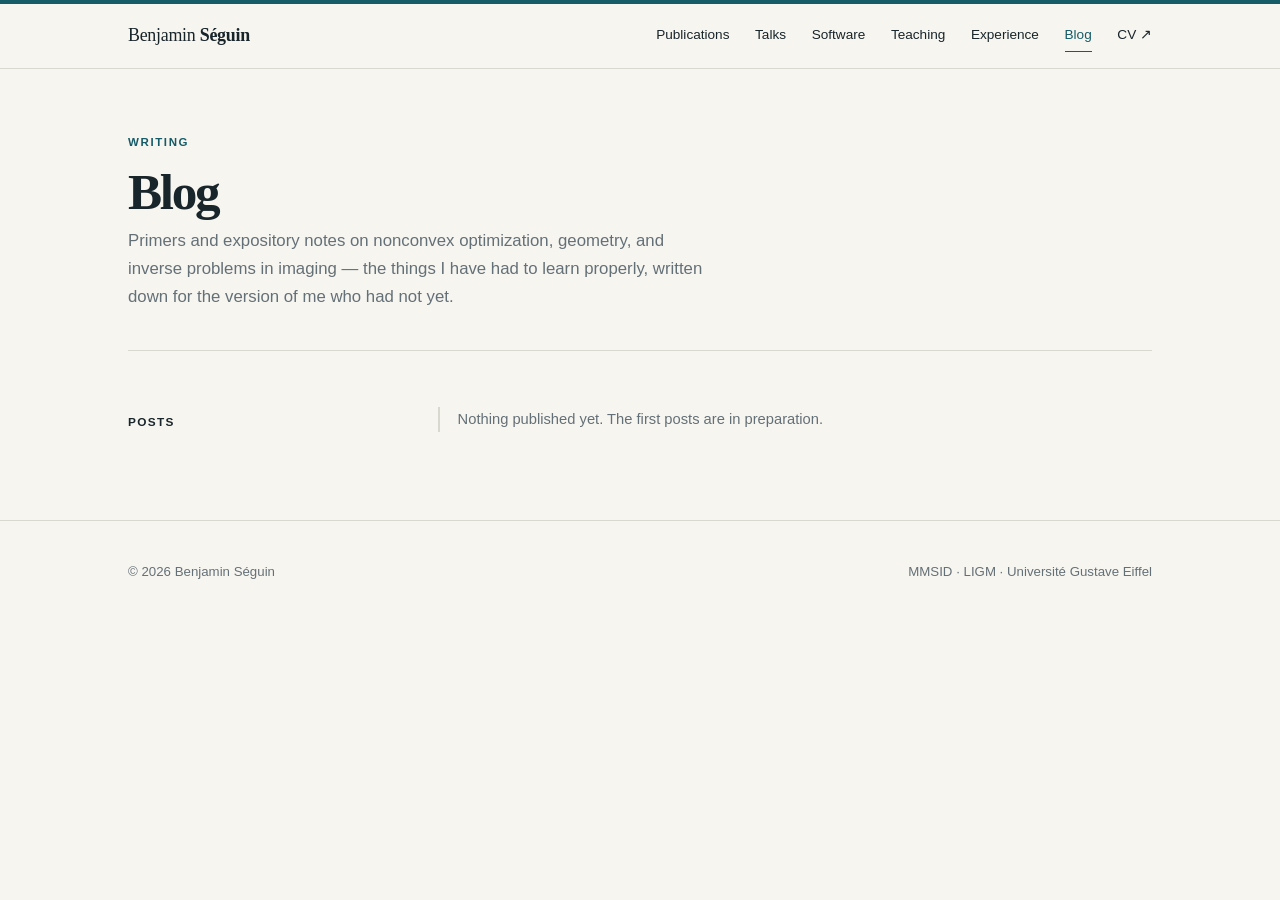
==== blog.html @ c070b913 "Add Talks and Blog sections Talks lists the M.Sc. thesis defence (10 Sep 2026) with slides. Blog is " ====
<!DOCTYPE html>
<html lang="en">
<head>
<meta charset="utf-8">
<meta name="viewport" content="width=device-width, initial-scale=1">
<title>Blog — Benjamin Séguin</title>
<meta name="description" content="Expository notes and primers on optimization, geometry and mathematical imaging by Benjamin Séguin.">
<link rel="stylesheet" href="css/style.css?v=1e8ed576">
</head>
<body>
<a class="skip" href="#main">Skip to content</a>

<header class="site-header">
  <div class="shell header-inner">
    <a class="wordmark" href="./" aria-label="Benjamin Séguin, home"><span>Benjamin</span> Séguin</a>
    <nav class="site-nav" aria-label="Primary navigation">
      <a href="publications.html">Publications</a>
      <a href="talks.html">Talks</a>
      <a href="software.html">Software</a>
      <a href="teaching.html">Teaching</a>
      <a href="experience.html">Experience</a>
      <a href="blog.html" aria-current="page">Blog</a>
      <a href="files/cv.pdf">CV <span aria-hidden="true">&#8599;</span></a>
    </nav>
  </div>
</header>

<main id="main">
<div class="shell">

  <div class="page-head">
    <p class="eyebrow">Writing</p>
    <h1>Blog</h1>
    <p class="lede">Primers and expository notes on nonconvex optimization, geometry, and inverse problems in imaging — the things I have had to learn properly, written down for the version of me who had not yet.</p>
  </div>

  <section class="rail" aria-labelledby="posts">
    <h2 class="rail-title" id="posts">Posts</h2>
    <div>
      <p class="empty-note">Nothing published yet. The first posts are in preparation.</p>

      <!-- ============================================================
           TO ADD A POST
           1. Copy posts/_template.html to posts/your-slug.html and write it.
           2. Uncomment and edit the <li> below, newest first.
           ============================================================
      <ul class="item-list timeline">
        <li class="item">
          <div class="item-year">12 Oct 2026</div>
          <div>
            <h3 class="item-title"><a href="posts/multi-reference-alignment.html">What is multi-reference alignment?</a></h3>
            <p class="note">One-sentence summary that tells a reader whether this is for them.</p>
            <ul class="resource-links">
              <li><a href="posts/multi-reference-alignment.html">Read <span aria-hidden="true">&#8594;</span></a></li>
            </ul>
          </div>
        </li>
      </ul>
      -->
    </div>
  </section>

</div>
</main>

<footer class="site-footer">
  <div class="shell footer-inner">
    <span>&copy; 2026 Benjamin Séguin</span>
    <span>MMSID &middot; LIGM &middot; Université Gustave Eiffel</span>
  </div>
</footer>
</body>
</html>
---- css/style.css ----
/* ==========================================================================
   Benjamin Séguin — academic site
   Design language: warm paper, deep-teal accent, Palatino display + sans text.
   No build step, no dependencies. Edit tokens below to restyle globally.
   ========================================================================== */

:root{
  --paper:#f7f5f0;
  --surface:#fffefa;
  --ink:#18252b;
  --muted:#647077;
  --line:#d8d7d0;
  --accent:#165c68;
  --accent-dark:#0d414a;

  --serif:"Iowan Old Style","Palatino Linotype",Palatino,"Book Antiqua",Georgia,serif;
  --sans:Inter,ui-sans-serif,-apple-system,BlinkMacSystemFont,"Segoe UI",sans-serif;

  --shell:1080px;
  --rail:230px;        /* left label / portrait column */
  --rail-gap:5rem;     /* gap between rail and content */
}

/* ---------- reset ---------- */
*,*::before,*::after{box-sizing:border-box}
html{-webkit-text-size-adjust:100%}
body{
  margin:0;
  background:var(--paper);
  color:var(--ink);
  font-family:var(--sans);
  font-size:1rem;
  line-height:1.65;
  -webkit-font-smoothing:antialiased;
  text-rendering:optimizeLegibility;
}
img{max-width:100%;height:auto;display:block}
ul{margin:0;padding:0}
h1,h2,h3,h4,p{margin:0}
a{color:var(--accent);text-decoration:underline;text-decoration-thickness:1px;text-underline-offset:2px}
a:hover{color:var(--accent-dark)}

.shell{width:100%;max-width:var(--shell);margin:0 auto;padding:0 1.75rem}

/* ---------- skip link ---------- */
.skip{position:absolute;left:-9999px;top:0;background:var(--surface);padding:.6rem 1rem;z-index:99}
.skip:focus{left:1rem;top:1rem}

/* ---------- header ---------- */
.site-header{
  background:color-mix(in srgb, var(--paper) 94%, transparent);
  border-top:4px solid var(--accent);
  border-bottom:1px solid var(--line);
  position:sticky;top:0;z-index:20;
  backdrop-filter:saturate(140%) blur(8px);
}
.header-inner{
  display:flex;align-items:center;justify-content:space-between;
  gap:1.5rem;min-height:64px;flex-wrap:wrap;
}
.wordmark{
  font-family:var(--serif);font-size:1.12rem;font-weight:650;
  letter-spacing:-.015em;color:var(--ink);text-decoration:none;
}
.wordmark span{font-weight:400}
.wordmark:hover{color:var(--accent)}
.site-nav{display:flex;gap:1.6rem;flex-wrap:wrap;align-items:center}
.site-nav a{
  font-size:.85rem;font-weight:500;color:var(--ink);
  text-decoration:none;padding:.25rem 0;
  border-bottom:1px solid transparent;
}
.site-nav a:hover,.site-nav a[aria-current=page]{color:var(--accent);border-bottom-color:var(--accent)}

/* ---------- shared type ---------- */
.eyebrow{
  font-size:.72rem;font-weight:600;text-transform:uppercase;
  letter-spacing:.14em;color:var(--accent);margin:0 0 .9rem;
}
.rail-title{                        /* the small uppercase label in the left rail */
  font-family:var(--sans);font-size:.74rem;font-weight:700;
  text-transform:uppercase;letter-spacing:.11em;color:var(--ink);
  margin:.35rem 0 0;
}
.section-title{
  font-family:var(--serif);font-size:clamp(1.65rem,3vw,2.1rem);
  font-weight:650;letter-spacing:-.02em;line-height:1.15;
}
.prose h2{
  font-family:var(--sans);font-size:.78rem;font-weight:700;
  text-transform:uppercase;letter-spacing:.1em;color:var(--ink);
  margin:0 0 .7rem;
}
.prose p{margin:0 0 1.05rem;max-width:64ch}
.prose p:last-child{margin-bottom:0}

/* ---------- rail layout (label left, content right) ---------- */
.rail{
  display:grid;grid-template-columns:var(--rail) minmax(0,1fr);
  gap:var(--rail-gap);
  padding:3.5rem 0;
  border-bottom:1px solid var(--line);
}
.rail:last-of-type{border-bottom:0}

/* ---------- hero ---------- */
.intro{padding-top:4.5rem;align-items:start}
.portrait-wrap{position:relative}
.portrait-wrap::after{
  content:"";position:absolute;inset:14px -14px -14px 14px;
  border:1px solid var(--line);z-index:0;
}
.portrait{position:relative;z-index:1;width:100%;background:var(--surface)}
h1{
  font-family:var(--serif);
  font-size:clamp(2.5rem,7vw,4.6rem);
  font-weight:650;letter-spacing:-.045em;line-height:1;
  margin:0 0 .7rem;
}
.position{color:var(--muted);font-size:.95rem;margin:0 0 2rem}
.position a{color:var(--muted)}
.position a:hover{color:var(--accent)}
.bio{margin-bottom:1.9rem}

.profile-links{display:flex;flex-wrap:wrap;gap:.55rem 1.4rem;list-style:none}
.profile-links a{
  font-size:.72rem;font-weight:600;text-transform:uppercase;
  letter-spacing:.1em;text-decoration:none;color:var(--accent);
  border-bottom:1px solid transparent;
}
.profile-links a:hover{border-bottom-color:var(--accent)}

/* ---------- research interests strip ---------- */
.interests{display:flex;flex-direction:column;gap:.45rem;list-style:none}
.interests li{
  font-family:var(--serif);font-size:1.12rem;line-height:1.4;
  padding-left:1.1rem;position:relative;
}
.interests li::before{
  content:"";position:absolute;left:0;top:.62em;
  width:5px;height:5px;background:var(--accent);border-radius:50%;
}

/* ---------- section heading with "all →" link ---------- */
.section-heading{
  display:flex;align-items:flex-end;justify-content:space-between;
  gap:2rem;flex-wrap:wrap;margin-bottom:2rem;
}
.all-link{
  font-size:.72rem;font-weight:600;text-transform:uppercase;
  letter-spacing:.1em;text-decoration:none;white-space:nowrap;
  border-bottom:1px solid transparent;
}
.all-link:hover{border-bottom-color:var(--accent)}

/* ---------- item lists (publications / software) ---------- */
.item-list{list-style:none}
.item{
  display:grid;grid-template-columns:72px minmax(0,1fr);gap:1.5rem;
  padding:1.6rem 0;border-top:1px solid var(--line);
}
.item:first-child{border-top:0;padding-top:0}
.item-year{
  font-family:var(--sans);font-size:.78rem;font-weight:600;
  letter-spacing:.06em;color:var(--muted);padding-top:.25rem;
}
.item-title{
  font-family:var(--serif);font-size:1.22rem;font-weight:650;
  line-height:1.3;letter-spacing:-.012em;margin:0 0 .4rem;
}
.item-title a{color:var(--ink);text-decoration:none}
.item-title a:hover{color:var(--accent)}
.authors{font-size:.9rem;color:var(--ink);margin:0 0 .25rem}
.authors .me{font-weight:600}
.venue{font-size:.86rem;color:var(--muted);font-style:italic;margin:0 0 .25rem}
.note{font-size:.9rem;color:var(--muted);margin:.5rem 0 0;max-width:62ch}

.resource-links{display:flex;flex-wrap:wrap;gap:.4rem 1.3rem;margin-top:.7rem;list-style:none}
.resource-links a,.resource-links button{
  font-size:.68rem;font-weight:600;text-transform:uppercase;
  letter-spacing:.1em;text-decoration:none;color:var(--accent);
  background:none;border:0;border-bottom:1px solid transparent;
  padding:0;cursor:pointer;font-family:var(--sans);
}
.resource-links a:hover,.resource-links button:hover{border-bottom-color:var(--accent)}

/* bibtex disclosure */
.bibtex{margin-top:.8rem}
.bibtex pre{
  background:var(--surface);border:1px solid var(--line);
  padding:1rem;overflow-x:auto;font-size:.78rem;line-height:1.55;margin:0;
  font-family:ui-monospace,SFMono-Regular,Menlo,Consolas,monospace;
}

/* ---------- year grouping on full list pages ---------- */
.year-group{border-top:1px solid var(--line);padding-top:2.5rem;margin-top:2.5rem}
.year-group:first-of-type{border-top:0;padding-top:0;margin-top:0}
.year-label{
  font-family:var(--sans);font-size:.74rem;font-weight:700;
  text-transform:uppercase;letter-spacing:.11em;color:var(--muted);
  margin:0 0 1.4rem;
}

/* ---------- page header (subpages) ---------- */
.page-head{padding:4rem 0 2.5rem;border-bottom:1px solid var(--line)}
.page-head h1{font-size:clamp(2.1rem,5vw,3.2rem);margin-bottom:.6rem}
.page-head .lede{color:var(--muted);font-size:1.05rem;max-width:62ch;margin:0}

/* ---------- long-form research prose ---------- */
.longform{padding:3rem 0}
/* Scoped to DIRECT children so they never override the item-list styles
   (.item-title, .year-label, .note) used on the publications/software pages. */
.longform > h2{
  font-family:var(--serif);font-size:1.5rem;font-weight:650;
  letter-spacing:-.015em;margin:2.8rem 0 .9rem;text-transform:none;
}
.longform > h2:first-child{margin-top:0}
.longform > h3{
  font-family:var(--sans);font-size:.78rem;font-weight:700;
  text-transform:uppercase;letter-spacing:.1em;margin:2rem 0 .6rem;
}
.longform > p{margin:0 0 1.15rem;max-width:68ch}
.longform > ul{margin:0 0 1.15rem 1.1rem;max-width:68ch}
.longform > ul > li{margin-bottom:.4rem}
.pullquote{
  border-left:2px solid var(--accent);padding:.2rem 0 .2rem 1.3rem;
  margin:1.8rem 0;font-family:var(--serif);font-size:1.12rem;
  color:var(--ink);max-width:60ch;
}

/* ---------- footer ---------- */
.site-footer{
  border-top:1px solid var(--line);margin-top:2rem;
  padding:2.5rem 0 3.5rem;font-size:.83rem;color:var(--muted);
}
.footer-inner{display:flex;justify-content:space-between;gap:1.5rem;flex-wrap:wrap}
.site-footer a{color:var(--muted)}
.site-footer a:hover{color:var(--accent)}

/* ---------- responsive ---------- */
@media (max-width:860px){
  .rail{grid-template-columns:1fr;gap:1.25rem;padding:2.5rem 0}
  .intro{padding-top:2.5rem}
  .portrait-wrap{max-width:200px}
  .portrait-wrap::after{inset:10px -10px -10px 10px}
  .rail-title{margin-bottom:.25rem}
  .item{grid-template-columns:1fr;gap:.4rem}
  .item-year{padding-top:0}
}
@media (max-width:520px){
  .header-inner{min-height:0;padding:.8rem 0}
  .site-nav{gap:1.1rem}
}

/* ---------- focus visibility ---------- */
:focus-visible{outline:2px solid var(--accent);outline-offset:3px}

/* ---------- optional dark mode (delete this block for light-only) ---------- */
@media (prefers-color-scheme:dark){
  :root{
    --paper:#131a1d;
    --surface:#1a2327;
    --ink:#e8e6df;
    --muted:#98a4aa;
    --line:#2c383d;
    --accent:#6fb6c1;
    --accent-dark:#96d0d9;
  }
}

/* ---------- math (KaTeX) ---------- */
/* Long display equations must scroll inside their own box, never widen the page. */
.katex-display{
  overflow-x:auto;
  overflow-y:hidden;
  padding:.55rem 0;
  margin:1.4rem 0;
}
.katex{font-size:1.02em}
.longform p:has(> .katex-display){margin-bottom:1.15rem}

/* ---------- CV timeline (experience / teaching) ---------- */
.timeline{list-style:none}
.timeline .item{grid-template-columns:100px minmax(0,1fr)}
.item-org{font-size:.9rem;color:var(--muted);margin:0 0 .35rem}
.item-org strong{color:var(--ink);font-weight:600}
.cv-download{
  margin:3rem 0 0;padding-top:2rem;border-top:1px solid var(--line);
}
.cv-download a{
  font-size:.72rem;font-weight:600;text-transform:uppercase;letter-spacing:.1em;
  text-decoration:none;border-bottom:1px solid transparent;
}
.cv-download a:hover{border-bottom-color:var(--accent)}
.empty-note{
  font-size:.92rem;color:var(--muted);max-width:60ch;
  border-left:2px solid var(--line);padding-left:1.1rem;
}
@media (max-width:860px){
  .timeline .item{grid-template-columns:1fr}
}

/* ---------- course table (teaching) ---------- */
.table-wrap{overflow-x:auto;-webkit-overflow-scrolling:touch;margin:0 0 1rem}
.course-table{
  width:100%;min-width:660px;border-collapse:collapse;font-size:.92rem;
}
.course-table th{
  font-size:.68rem;font-weight:700;text-transform:uppercase;letter-spacing:.11em;
  color:var(--muted);text-align:left;white-space:nowrap;
  padding:0 1.5rem .8rem 0;
  border-bottom:2px solid var(--ink);      /* strong rule under the header */
}
.course-table td{
  padding:1.3rem 1.5rem;
  padding-left:0;
  border-bottom:1px solid var(--line);vertical-align:top;
}
.course-table th:last-child,.course-table td:last-child{padding-right:0}
.course-table tbody tr:last-child td{border-bottom:0}
.course-table tbody tr:hover td{background:color-mix(in srgb,var(--accent) 5%,transparent)}
.course-table .c-course{
  font-family:var(--serif);font-size:1.08rem;font-weight:650;letter-spacing:-.01em;
  color:var(--ink);
}
.course-table .c-muted{color:var(--muted)}
.course-table .c-year{white-space:nowrap;color:var(--muted);font-variant-numeric:tabular-nums}
.visually-hidden{
  position:absolute;width:1px;height:1px;margin:-1px;padding:0;
  overflow:hidden;clip:rect(0 0 0 0);white-space:nowrap;border:0;
}

/* With seven nav items the header wraps to ~3 lines on a phone. A sticky
   header that tall eats a quarter of the viewport, so let it scroll away. */
@media (max-width:640px){
  .site-header{position:static}
  .site-nav{gap:.6rem 1rem}
  .site-nav a{font-size:.8rem}
}
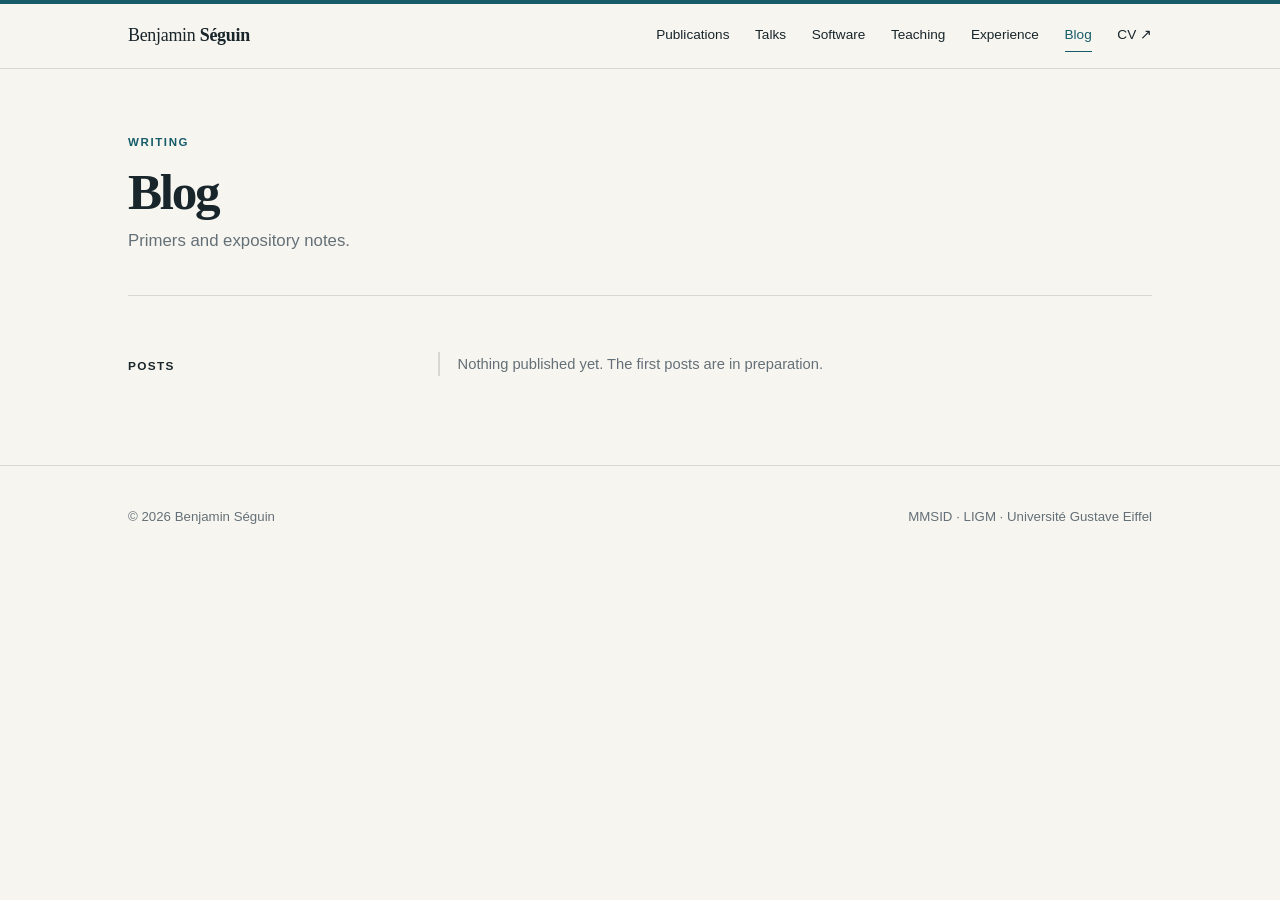
==== commit 5b13721c: "adjustments" ====
--- a/blog.html
+++ b/blog.html
@@ -31,7 +31,7 @@
   <div class="page-head">
     <p class="eyebrow">Writing</p>
     <h1>Blog</h1>
-    <p class="lede">Primers and expository notes on nonconvex optimization, geometry, and inverse problems in imaging — the things I have had to learn properly, written down for the version of me who had not yet.</p>
+    <p class="lede">Primers and expository notes.</p>
   </div>
 
   <section class="rail" aria-labelledby="posts">
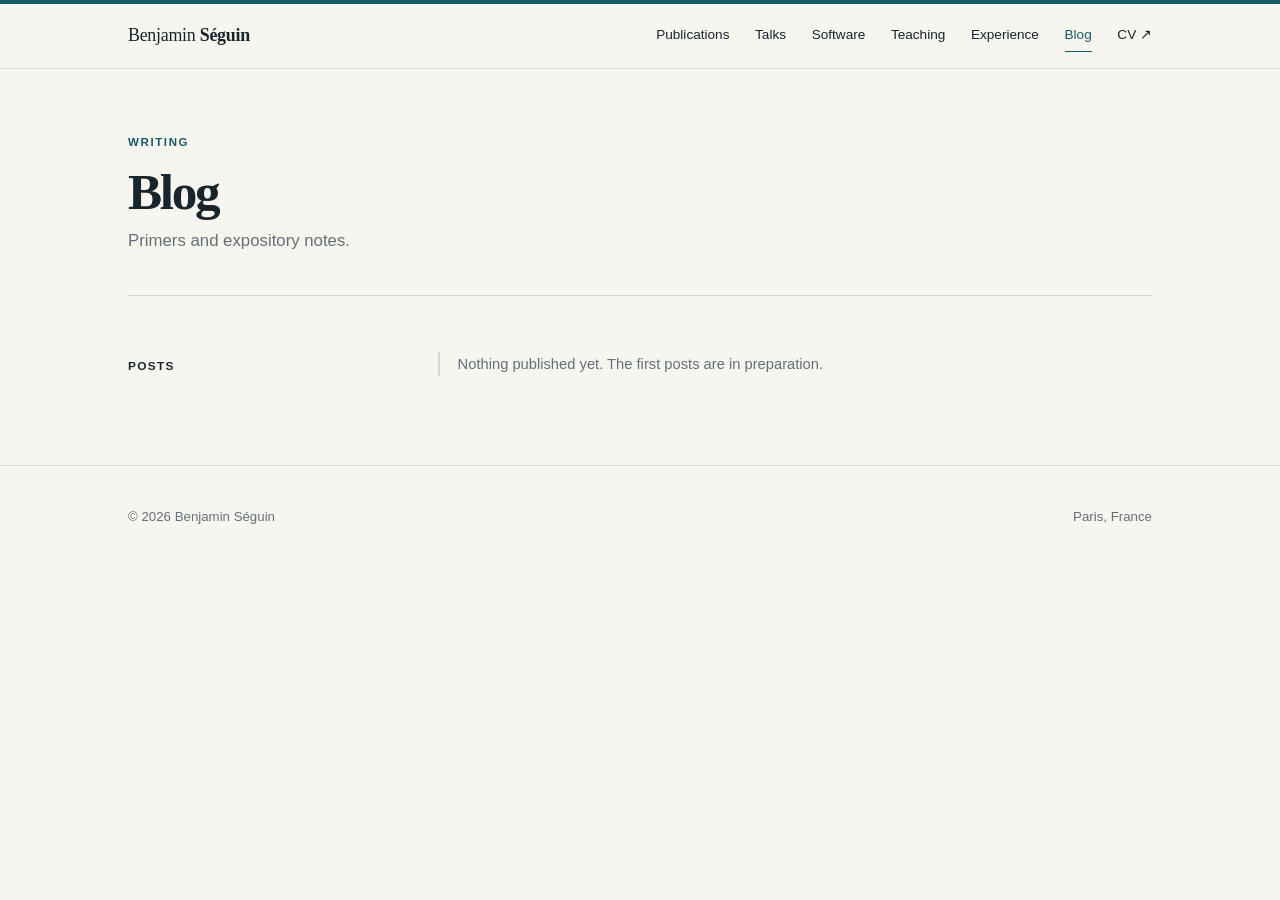
==== commit 39f26ca0: "Remove the LIGM / MMSID affiliation The PhD at Université Gustave Eiffel is no longer certain, so dr" ====
--- a/blog.html
+++ b/blog.html
@@ -66,7 +66,7 @@
 <footer class="site-footer">
   <div class="shell footer-inner">
     <span>&copy; 2026 Benjamin Séguin</span>
-    <span>MMSID &middot; LIGM &middot; Université Gustave Eiffel</span>
+    <span>Paris, France</span>
   </div>
 </footer>
 </body>
